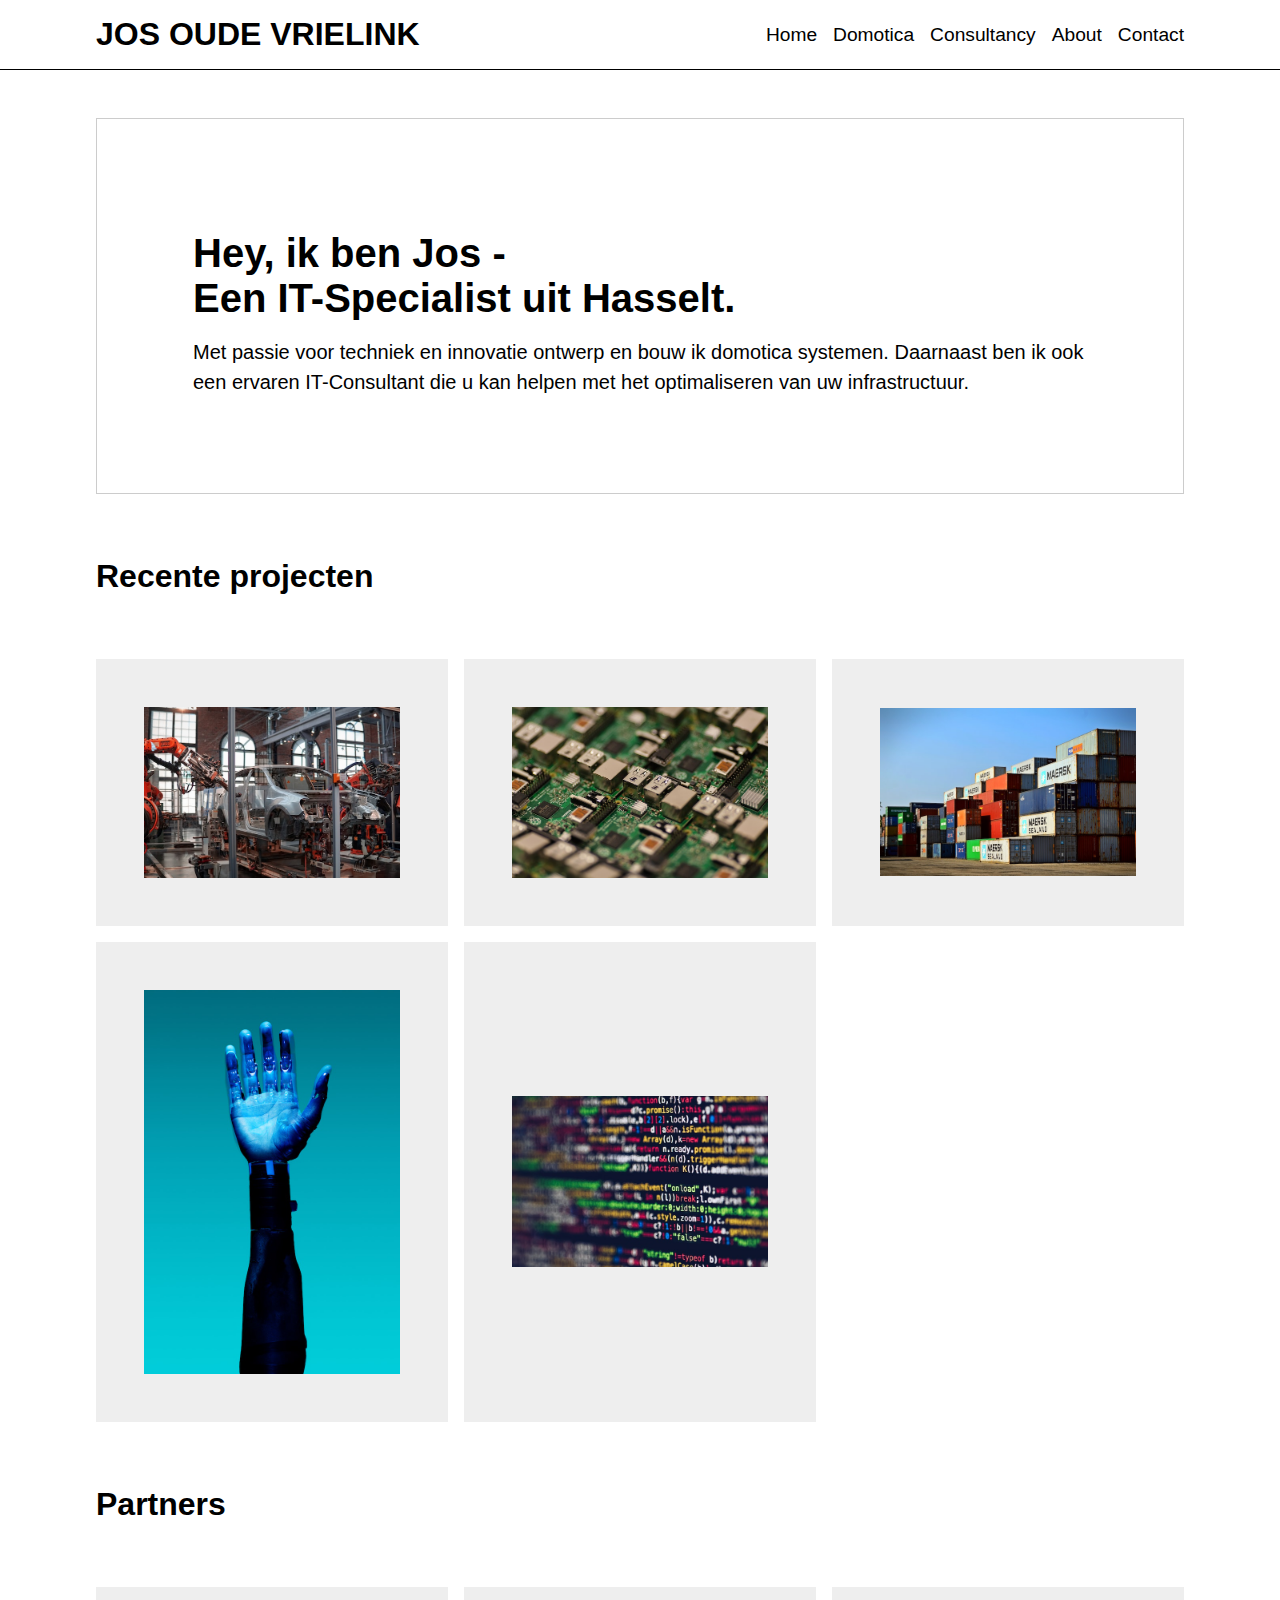
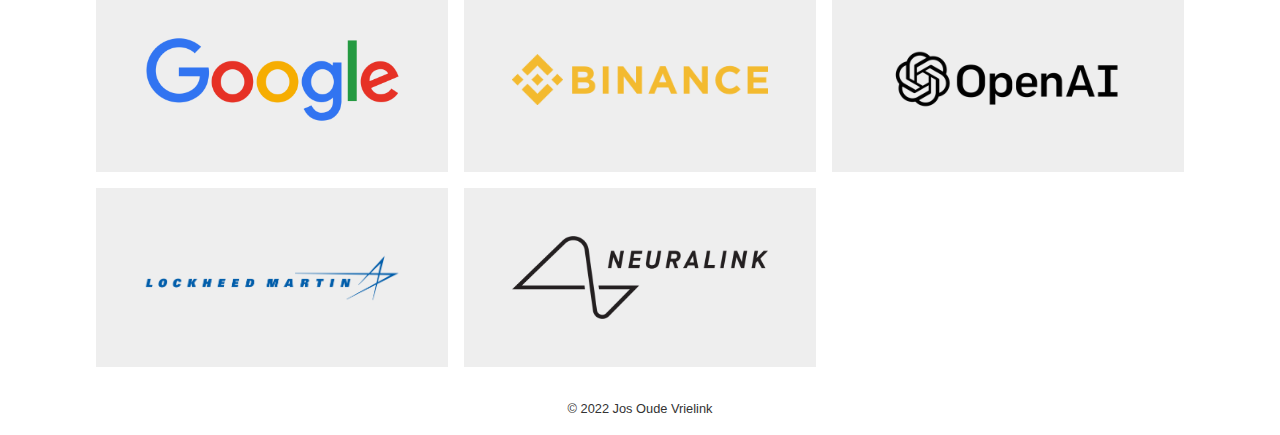
==== index.html @ 8fd6e4d7 "init" ====
<!DOCTYPE html>
<html lang="nl">
<head>
    <meta charset="UTF-8">
    <meta http-equiv="X-UA-Compatible" content="IE=edge">
    <meta name="viewport" content="width=device-width, initial-scale=1.0">
    <title>Index</title>
    <link rel="stylesheet" href="./styles/index.css">
</head>
<body>
    <header>
        <a href="../index.html"><h1>Jos Oude Vrielink</h1></a>
        <nav>
            <ul>
                <li><a href="./index.html">Home</a></li>
                <li><a href="./pages/domotica.html">Domotica</a></li>
                <li><a href="./pages/consultancy.html">Consultancy</a></li>
                <li><a href="./pages/about.html">About</a></li>
                <li><a href="./pages/contact.html">Contact</a></li>
            </ul>
        </nav>
    </header>
    <main class="container">
        <section class="intro">
            <h2>Hey, ik ben Jos - <br> Een IT-Specialist uit Hasselt.</h2>
            <p>
                Met passie voor techniek en innovatie ontwerp en bouw ik domotica systemen. Daarnaast ben ik ook een ervaren IT-Consultant die u kan helpen met het optimaliseren van uw infrastructuur.
            </p>
        </section>
        <section class="recent-work">
            <h3>Recente projecten</h3>
            <div class="projects-container">
                <article>
                    <img class="project-img" src="./img/projects/project1-small.jpg" alt="car being assembled in a factory">
                    <h4 class="project-title">Tesla</h4>
                </article>
                <article>
                    <img class="project-img" src="./img/projects/project2-small.jpg" alt="raspberry pi motherboard">
                    <h4 class="project-title">Raspberry Pi</h4>
                </article>
                <article>
                    <img class="project-img" src="./img/projects/project3-small.jpg" alt="lots of shipping containers">
                    <h4 class="project-title">MSC</h4>
                </article>
                <article>
                    <img class="project-img" src="./img/projects/project4-small.jpg" alt="cyborg hand">
                    <h4 class="project-title">Boston Dynamics</h4>
                </article>
                <article>
                    <img class="project-img" src="./img/projects/project5-small.jpg" alt="software code">
                    <h4 class="project-title">Google</h4>
                </article>
            </div>
        </section>
        <section class="partners">
            <h3>Partners</h3>
            <div class="partners-container">
                <article>
                    <img class="partner-img" src="./img/logo/google.png" alt="Google logo">
                </article>
                <article>
                    <img class="partner-img" src="./img/logo/binance.png" alt="Binance logo">
                </article>
                <article>
                    <img class="partner-img" src="./img/logo/openai.png" alt="OpenAI logo">
                </article>
                <article>
                    <img class="partner-img" src="./img/logo/lm.png" alt="Lockheed Martin logo">
                </article>
                <article>
                    <img class="partner-img" src="./img/logo/neuralink.png" alt="Neuralink logo">
                </article>
            </div>
        </section>
    </main>
    <footer>
        <p>
            &copy; 2022 Jos Oude Vrielink
        </p>
    </footer>
</body>
</html>
---- styles/index.css ----
p {
  margin: 0;
  padding: 0;
  line-height: 1.5;
}

.block {
  display: block;
}

@keyframes color-change {
  from {
    background-color: #fff;
    color: #000;
    border-radius: 0;
    border: 1px solid #000;
  }
  to {
    background-color: #023059;
    color: #fff;
    border-radius: 1rem;
    border: none;
  }
}
header {
  border-bottom: 1px solid #000;
  padding: 1rem;
}
@media only screen and (min-width: 576px) {
  header {
    padding: 1rem 2rem;
  }
}
@media only screen and (min-width: 768px) {
  header {
    padding: 1rem 3rem;
  }
}
@media only screen and (min-width: 1024px) {
  header {
    padding: 1rem 6rem;
  }
}
@media only screen and (min-width: 1440px) {
  header {
    padding: 2rem 10rem;
  }
}
header a {
  text-decoration: none;
}
header a h1 {
  margin: 0;
  padding: 0;
  font-size: 1rem;
  color: #000;
  font-weight: 800;
  text-transform: uppercase;
  font-family: Arial, Helvetica, sans-serif;
}
header nav ul {
  margin: 0;
  padding: 0;
  list-style: none;
  display: flex;
}
header nav ul li {
  margin-right: 1rem;
}
header nav ul li a {
  margin: 0;
  padding: 0;
  font-size: 0.6rem;
  color: #000;
  font-weight: 500;
  text-decoration: none;
}

@media only screen and (min-width: 420px) {
  header {
    border-bottom: 1px solid #000;
    padding: 1rem;
  }
}
@media only screen and (min-width: 420px) and (min-width: 576px) {
  header {
    padding: 1rem 2rem;
  }
}
@media only screen and (min-width: 420px) and (min-width: 768px) {
  header {
    padding: 1rem 3rem;
  }
}
@media only screen and (min-width: 420px) and (min-width: 1024px) {
  header {
    padding: 1rem 6rem;
  }
}
@media only screen and (min-width: 420px) and (min-width: 1440px) {
  header {
    padding: 2rem 10rem;
  }
}
@media only screen and (min-width: 420px) {
  header a {
    text-decoration: none;
  }
  header a h1 {
    margin: 0;
    padding: 0;
    font-size: 1.5rem;
    color: #000;
    font-weight: 800;
    text-transform: uppercase;
    font-family: Arial, Helvetica, sans-serif;
  }
}
@media only screen and (min-width: 420px) {
  header nav ul {
    margin: 0;
    padding: 0;
    list-style: none;
    display: flex;
  }
  header nav ul li {
    margin-right: 1rem;
  }
  header nav ul li a {
    margin: 0;
    padding: 0;
    font-size: 0.8rem;
    color: #000;
    font-weight: 500;
    text-decoration: none;
  }
}
@media only screen and (min-width: 576px) {
  header {
    border-bottom: 1px solid #000;
    padding: 1rem;
  }
}
@media only screen and (min-width: 576px) and (min-width: 576px) {
  header {
    padding: 1rem 2rem;
  }
}
@media only screen and (min-width: 576px) and (min-width: 768px) {
  header {
    padding: 1rem 3rem;
  }
}
@media only screen and (min-width: 576px) and (min-width: 1024px) {
  header {
    padding: 1rem 6rem;
  }
}
@media only screen and (min-width: 576px) and (min-width: 1440px) {
  header {
    padding: 2rem 10rem;
  }
}
@media only screen and (min-width: 576px) {
  header a {
    text-decoration: none;
  }
  header a h1 {
    margin: 0;
    padding: 0;
    font-size: 2rem;
    color: #000;
    font-weight: 800;
    text-transform: uppercase;
    font-family: Arial, Helvetica, sans-serif;
  }
}
@media only screen and (min-width: 576px) {
  header nav ul {
    margin: 0;
    padding: 0;
    list-style: none;
    display: flex;
  }
  header nav ul li {
    margin-right: 1rem;
  }
  header nav ul li a {
    margin: 0;
    padding: 0;
    font-size: 1rem;
    color: #000;
    font-weight: 500;
    text-decoration: none;
  }
}
@media only screen and (min-width: 768px) {
  header {
    display: flex;
    justify-content: space-between;
    align-items: center;
    border-bottom: 1px solid #000;
    padding: 1rem;
  }
  header nav ul li:last-child {
    margin-right: 0;
  }
}
@media only screen and (min-width: 768px) and (min-width: 576px) {
  header {
    padding: 1rem 2rem;
  }
}
@media only screen and (min-width: 768px) and (min-width: 768px) {
  header {
    padding: 1rem 3rem;
  }
}
@media only screen and (min-width: 768px) and (min-width: 1024px) {
  header {
    padding: 1rem 6rem;
  }
}
@media only screen and (min-width: 768px) and (min-width: 1440px) {
  header {
    padding: 2rem 10rem;
  }
}
@media only screen and (min-width: 768px) {
  header a {
    text-decoration: none;
  }
  header a h1 {
    margin: 0;
    padding: 0;
    font-size: 2rem;
    color: #000;
    font-weight: 800;
    text-transform: uppercase;
    font-family: Arial, Helvetica, sans-serif;
  }
}
@media only screen and (min-width: 768px) {
  header nav ul {
    margin: 0;
    padding: 0;
    list-style: none;
    display: flex;
  }
  header nav ul li {
    margin-right: 1rem;
  }
  header nav ul li a {
    margin: 0;
    padding: 0;
    font-size: 1rem;
    color: #000;
    font-weight: 500;
    text-decoration: none;
  }
}
@media only screen and (min-width: 1024px) {
  header {
    display: flex;
    justify-content: space-between;
    align-items: center;
    border-bottom: 1px solid #000;
    padding: 1rem;
  }
  header nav ul li:last-child {
    margin-right: 0;
  }
}
@media only screen and (min-width: 1024px) and (min-width: 576px) {
  header {
    padding: 1rem 2rem;
  }
}
@media only screen and (min-width: 1024px) and (min-width: 768px) {
  header {
    padding: 1rem 3rem;
  }
}
@media only screen and (min-width: 1024px) and (min-width: 1024px) {
  header {
    padding: 1rem 6rem;
  }
}
@media only screen and (min-width: 1024px) and (min-width: 1440px) {
  header {
    padding: 2rem 10rem;
  }
}
@media only screen and (min-width: 1024px) {
  header a {
    text-decoration: none;
  }
  header a h1 {
    margin: 0;
    padding: 0;
    font-size: 2rem;
    color: #000;
    font-weight: 800;
    text-transform: uppercase;
    font-family: Arial, Helvetica, sans-serif;
  }
}
@media only screen and (min-width: 1024px) {
  header nav ul {
    margin: 0;
    padding: 0;
    list-style: none;
    display: flex;
  }
  header nav ul li {
    margin-right: 1rem;
  }
  header nav ul li a {
    margin: 0;
    padding: 0;
    font-size: 1.2rem;
    color: #000;
    font-weight: 500;
    text-decoration: none;
  }
}
@media only screen and (min-width: 1440px) {
  header {
    display: flex;
    justify-content: space-between;
    align-items: center;
    border-bottom: 1px solid #000;
    padding: 1rem;
  }
  header nav ul li:last-child {
    margin-right: 0;
  }
}
@media only screen and (min-width: 1440px) and (min-width: 576px) {
  header {
    padding: 1rem 2rem;
  }
}
@media only screen and (min-width: 1440px) and (min-width: 768px) {
  header {
    padding: 1rem 3rem;
  }
}
@media only screen and (min-width: 1440px) and (min-width: 1024px) {
  header {
    padding: 1rem 6rem;
  }
}
@media only screen and (min-width: 1440px) and (min-width: 1440px) {
  header {
    padding: 2rem 10rem;
  }
}
@media only screen and (min-width: 1440px) {
  header a {
    text-decoration: none;
  }
  header a h1 {
    margin: 0;
    padding: 0;
    font-size: 2rem;
    color: #000;
    font-weight: 800;
    text-transform: uppercase;
    font-family: Arial, Helvetica, sans-serif;
  }
}
@media only screen and (min-width: 1440px) {
  header nav ul {
    margin: 0;
    padding: 0;
    list-style: none;
    display: flex;
  }
  header nav ul li {
    margin-right: 2rem;
  }
  header nav ul li a {
    margin: 0;
    padding: 0;
    font-size: 1.2rem;
    color: #000;
    font-weight: 500;
    text-decoration: none;
  }
}
footer p {
  margin: 0;
  padding: 0;
  font-size: 0.8rem;
  text-align: center;
  padding: 1rem 0;
}

.container {
  padding: 1rem;
  display: grid;
}
@media only screen and (min-width: 576px) {
  .container {
    padding: 1rem 2rem;
  }
}
@media only screen and (min-width: 768px) {
  .container {
    padding: 1rem 3rem;
  }
}
@media only screen and (min-width: 1024px) {
  .container {
    padding: 1rem 6rem;
  }
}
@media only screen and (min-width: 1440px) {
  .container {
    padding: 2rem 10rem;
  }
}
.container .intro {
  padding: 2rem;
  border: solid 1px #ccc;
}
.container .intro h2 {
  margin: 0;
  padding: 0;
  font-size: 2.5rem;
  color: #000;
  font-weight: 800;
  padding: 1rem 0;
}
.container .intro p {
  margin: 0;
  padding: 0;
  line-height: 1.5;
}
.container .intro h2 {
  color: #000;
}
.container .intro p {
  color: #000;
}
.container .recent-work h3 {
  margin: 0;
  padding: 0;
  font-size: 2rem;
  color: #000;
  font-weight: 800;
  padding: 1rem 0;
  margin: 3rem 0;
}
.container .recent-work .projects-container {
  display: grid;
  grid-gap: 1rem;
  grid-template-columns: repeat(auto-fill, minmax(300px, 1fr));
}
.container .recent-work .projects-container article {
  padding: 3rem;
  background-color: #eee;
  position: relative;
  display: flex;
  justify-content: center;
  align-items: center;
  transition: all 0.5s ease-in-out;
}
.container .recent-work .projects-container article .project-img {
  width: 100%;
  height: auto;
  object-fit: cover;
  transition: all 0.5s ease-in-out;
}
.container .recent-work .projects-container article .project-title {
  margin: 0;
  padding: 0;
  font-size: 1.5rem;
  color: #000;
  font-weight: 800;
  position: absolute;
  top: 50%;
  left: 50%;
  transform: translate(-50%, -50%);
  display: none;
  text-align: center;
}
.container .recent-work .projects-container article:hover {
  background-color: #023059;
}
.container .recent-work .projects-container article:hover .project-img {
  transform: scale(1.1);
  opacity: 0.2;
  background-color: #023059;
}
.container .recent-work .projects-container article:hover .project-title {
  display: block;
  color: #fff;
}
.container .partners h3 {
  margin: 0;
  padding: 0;
  font-size: 2rem;
  color: #000;
  font-weight: 800;
  padding: 1rem 0;
  margin: 3rem 0;
}
.container .partners .partners-container {
  display: grid;
  grid-gap: 1rem;
  grid-template-columns: repeat(auto-fill, minmax(300px, 1fr));
}
.container .partners .partners-container article {
  padding: 3rem;
  background-color: #eee;
  position: relative;
  display: flex;
  justify-content: center;
  align-items: center;
  transition: all 0.5s ease-in-out;
}
.container .partners .partners-container article .partner-img {
  width: 100%;
  height: auto;
  object-fit: cover;
  transition: all 0.5s ease-in-out;
}

@media only screen and (min-width: 576px) {
  .container .intro {
    margin-top: 2rem;
  }
}
@media only screen and (min-width: 768px) {
  .container .intro {
    margin-top: 2rem;
    padding: 6rem;
  }
  .container .intro h2 {
    color: #000;
  }
  .container .intro p {
    color: #000;
  }
}
.contact-container {
  padding: 1rem;
}
@media only screen and (min-width: 576px) {
  .contact-container {
    padding: 1rem 2rem;
  }
}
@media only screen and (min-width: 768px) {
  .contact-container {
    padding: 1rem 3rem;
  }
}
@media only screen and (min-width: 1024px) {
  .contact-container {
    padding: 1rem 6rem;
  }
}
@media only screen and (min-width: 1440px) {
  .contact-container {
    padding: 2rem 10rem;
  }
}

.contact .contact-header {
  margin: 0;
  padding: 0;
  font-size: 2rem;
  color: #000;
  font-weight: 800;
  padding: 1rem 0;
}
.contact .contact-text {
  padding-top: 0;
}
.contact form {
  margin-top: 1rem;
}
.contact .label {
  margin: 0;
  padding: 0;
  font-size: 1.2rem;
  color: #000;
  font-weight: 800;
  padding: 1rem 0;
}
.contact .input {
  padding: 0.5rem;
  border: 1px solid #ccc;
  border-radius: 4px;
}
.contact #submit {
  margin: 1rem 0;
  background-color: #000;
  color: #fff;
}
.contact #submit:hover {
  cursor: pointer;
}

#contact-img {
  display: none;
}

@media only screen and (min-width: 576px) {
  .contact-container {
    display: grid;
    justify-content: center;
    grid-template-columns: repeat(2, minmax(200px, 600px));
    grid-gap: 1rem;
  }
  #contact-img {
    display: block;
    width: 100%;
    height: auto;
    margin: auto;
  }
}
.about {
  padding: 1rem;
}
@media only screen and (min-width: 576px) {
  .about {
    padding: 1rem 2rem;
  }
}
@media only screen and (min-width: 768px) {
  .about {
    padding: 1rem 3rem;
  }
}
@media only screen and (min-width: 1024px) {
  .about {
    padding: 1rem 6rem;
  }
}
@media only screen and (min-width: 1440px) {
  .about {
    padding: 2rem 10rem;
  }
}
.about h2 {
  margin: 0;
  padding: 0;
  font-size: 2rem;
  color: #000;
  font-weight: 800;
  padding: 1rem 0;
}
.about article img {
  width: 300px;
  height: 300px;
}

@media only screen and (min-width: 576px) {
  .about article {
    display: grid;
    justify-content: center;
    grid-template-columns: repeat(2, minmax(200px, 600px));
    grid-gap: 1rem;
  }
  .about article img {
    grid-column-start: 2;
    margin: auto;
  }
  .about article .about-txt-container {
    grid-column-start: 1;
    grid-row-start: 1;
  }
}
.service-container {
  padding: 1rem;
}
@media only screen and (min-width: 576px) {
  .service-container {
    padding: 1rem 2rem;
  }
}
@media only screen and (min-width: 768px) {
  .service-container {
    padding: 1rem 3rem;
  }
}
@media only screen and (min-width: 1024px) {
  .service-container {
    padding: 1rem 6rem;
  }
}
@media only screen and (min-width: 1440px) {
  .service-container {
    padding: 2rem 10rem;
  }
}
.service-container .page-header {
  margin: 0;
  padding: 0;
  font-size: 2rem;
  color: #000;
  font-weight: 800;
  padding: 1rem 0;
}
.service-container .services {
  margin-top: 1rem;
  display: grid;
  grid-template-columns: repeat(auto-fill, minmax(300px, 1fr));
  grid-gap: 1rem;
}
.service-container .services a {
  padding: 1rem;
  border: 1px solid #ccc;
  color: #000;
  text-decoration: none;
}
.service-container .services a:hover {
  background-color: #023059;
  color: #fff;
  animation: color-change 0.5s;
  border-radius: 1rem;
  border: none;
}

.service-banner {
  display: flex;
  justify-content: center;
  align-items: center;
  padding: 3rem;
  background-color: #023059;
}
.service-banner h2 {
  margin: 0;
  padding: 0;
  font-size: 1.5rem;
  color: #fff;
  font-weight: 500;
  text-transform: uppercase;
  letter-spacing: 0.2rem;
}

.service-article-container {
  padding: 1rem;
  display: grid;
  grid-gap: 1rem;
}
@media only screen and (min-width: 576px) {
  .service-article-container {
    padding: 1rem 2rem;
  }
}
@media only screen and (min-width: 768px) {
  .service-article-container {
    padding: 1rem 3rem;
  }
}
@media only screen and (min-width: 1024px) {
  .service-article-container {
    padding: 1rem 6rem;
  }
}
@media only screen and (min-width: 1440px) {
  .service-article-container {
    padding: 2rem 10rem;
  }
}

.service-txt {
  line-height: normal;
  font-size: 0.8rem;
}

.service-img-1 img {
  width: 100%;
  height: auto;
}

@media only screen and (min-width: 576px) {
  .service-article-container {
    grid-template-columns: repeat(2, minmax(200px, 600px));
    justify-content: center;
    margin-top: 1rem;
    grid-gap: 2rem;
  }
  .service-article-container .service-txt {
    display: flex;
    justify-content: center;
    align-items: center;
    font-size: 1rem;
  }
  .service-article-container .service-img-1 {
    display: flex;
    justify-content: center;
    align-items: center;
  }
  .service-article-container .service-img-1 img {
    width: 100%;
    height: auto;
  }
}
body {
  margin: 0;
  padding: 0;
  font: 20px sans-serif;
  color: #333;
  box-sizing: border-box;
  display: grid;
  grid-template-columns: minmax(300px, 2000px);
}

/*# sourceMappingURL=index.css.map */
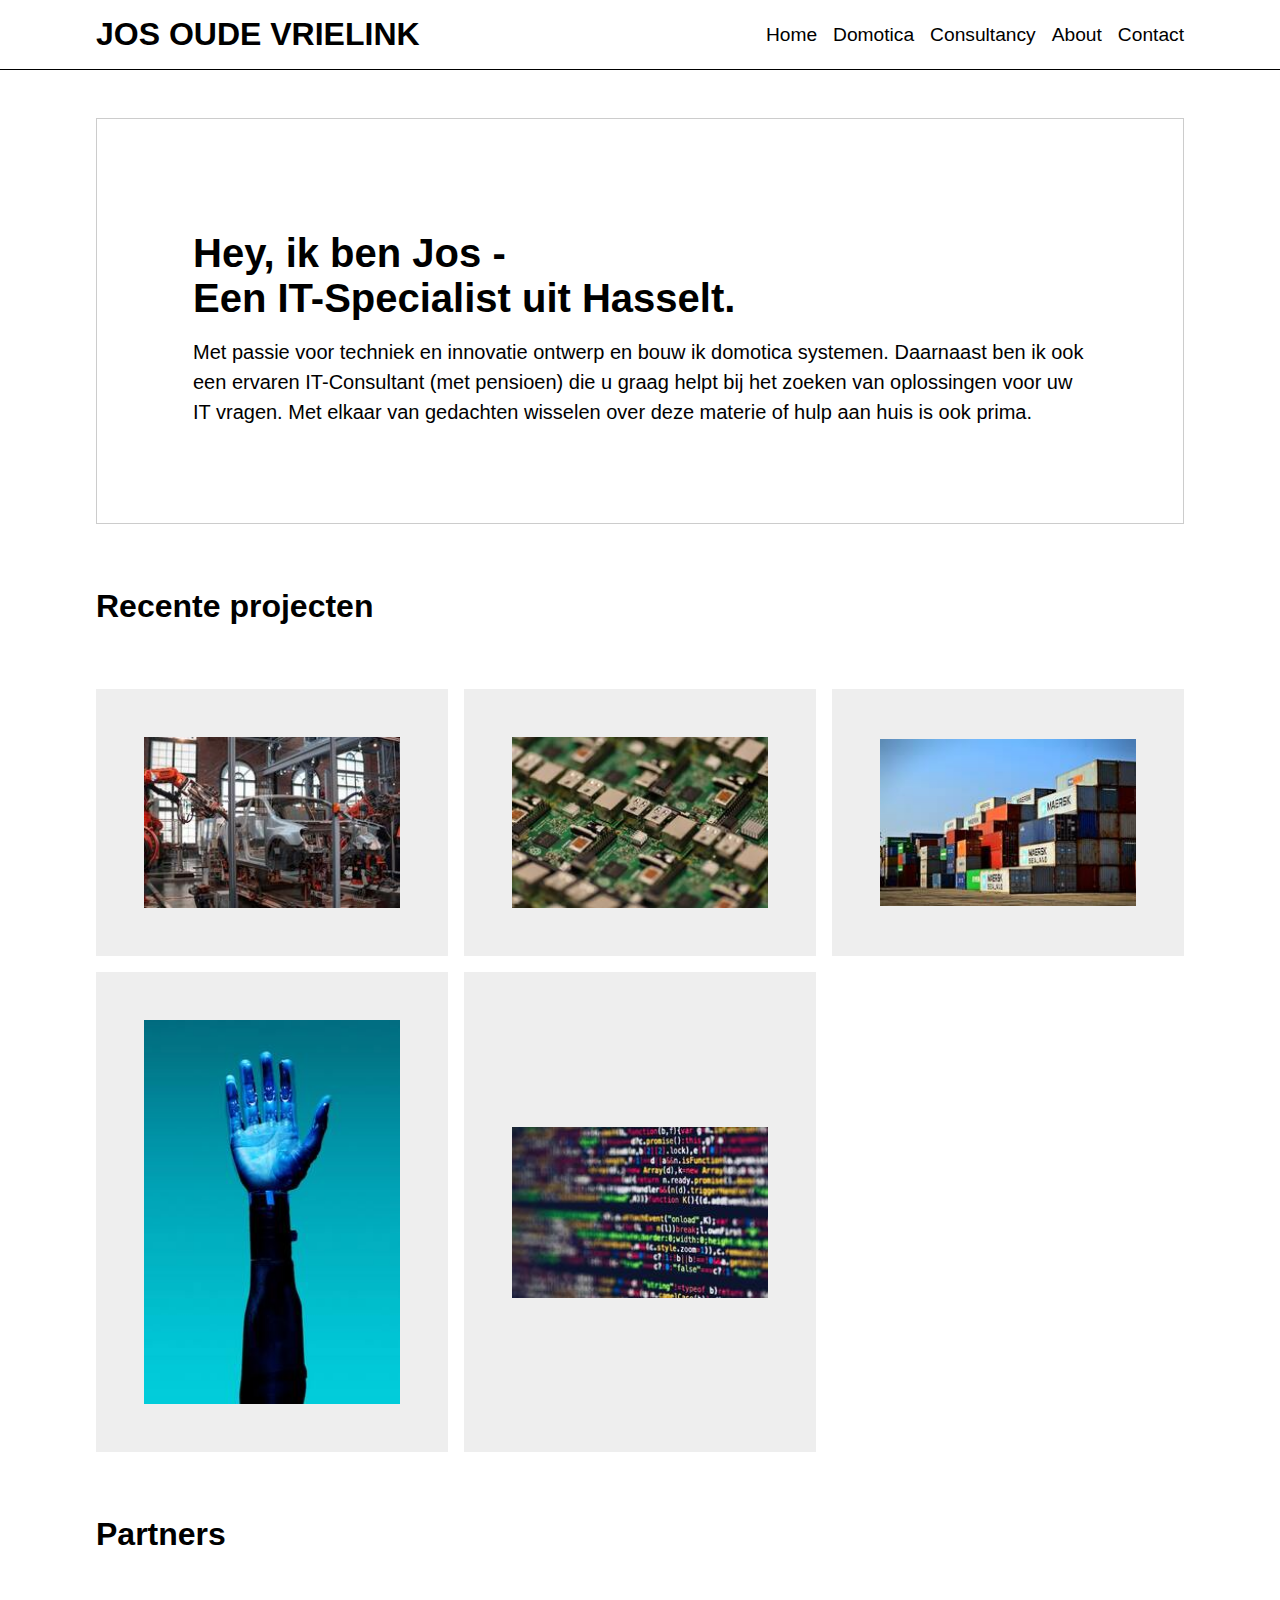
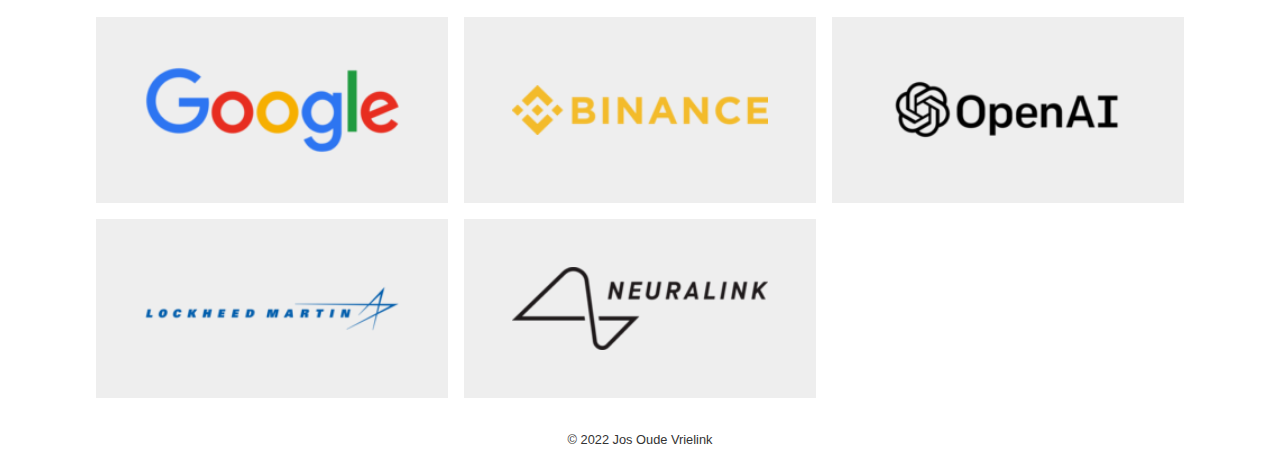
==== commit 8b3c7018: "tekst" ====
--- a/index.html
+++ b/index.html
@@ -24,7 +24,7 @@
         <section class="intro">
             <h2>Hey, ik ben Jos - <br> Een IT-Specialist uit Hasselt.</h2>
             <p>
-                Met passie voor techniek en innovatie ontwerp en bouw ik domotica systemen. Daarnaast ben ik ook een ervaren IT-Consultant die u kan helpen met het optimaliseren van uw infrastructuur.
+                Met passie voor techniek en innovatie ontwerp en bouw ik domotica systemen. Daarnaast ben ik ook een ervaren IT-Consultant (met pensioen) die u graag helpt bij het zoeken van oplossingen voor uw IT vragen. Met elkaar van gedachten wisselen over deze materie of hulp aan huis is ook prima.
             </p>
         </section>
         <section class="recent-work">
--- a/styles/index.css
+++ b/styles/index.css
@@ -809,6 +809,7 @@
   color: #333;
   box-sizing: border-box;
   display: grid;
+  justify-content: center;
   grid-template-columns: minmax(300px, 2000px);
 }
 
